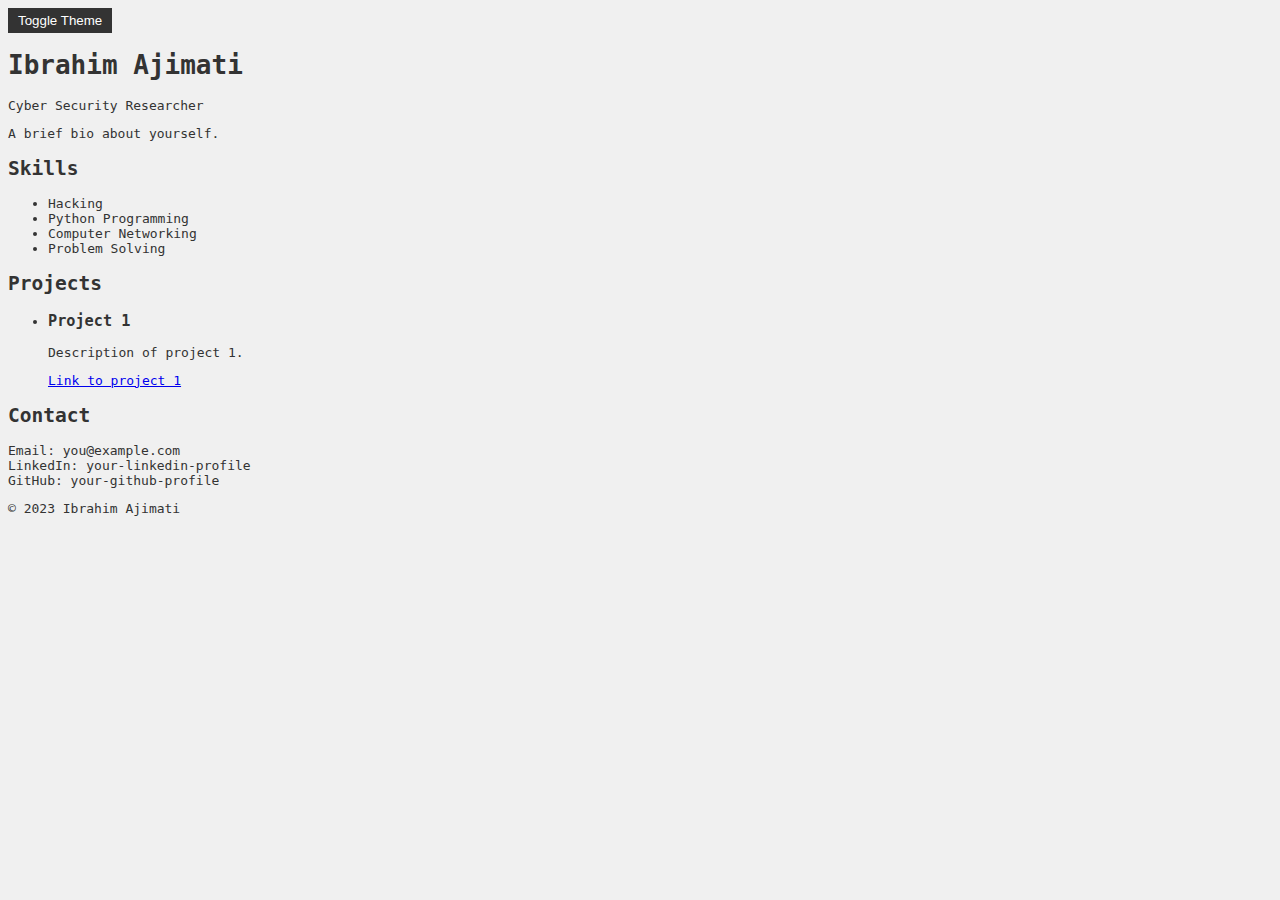
==== index.html @ b50249ce "Update index.html" ====
<!DOCTYPE html>
<html lang="en">
<head>
    <meta charset="UTF-8">
    <meta name="viewport" content="width=device-width, initial-scale=1.0">
    <title>My Terminal-Style Portfolio</title>
    <style>
        body {
            font-family: monospace;
            background-color: #f0f0f0; /* Light mode background */
            color: #333; /* Light mode text color */
            transition: background-color 0.3s ease-in-out, color 0.3s ease-in-out;
        }

        .dark-mode {
            background-color: #222;
            color: #fff;
        }

        .button {
            background-color: #333;
            color: #fff;
            border: none;
            padding: 5px 10px;
            cursor: pointer;
        }

        .dark-mode .button {
            background-color: #fff;
            color: #333;
        }
    </style>
</head>
<body>
    <button class="button" onclick="toggleTheme()">Toggle Theme</button>

    <h1>Ibrahim Ajimati</h1>
    <p>Cyber Security Researcher</p>

    <p>A brief bio about yourself.</p>

    <h2>Skills</h2>
    <ul>
        <li>Hacking</li>
        <li>Python Programming</li>
        <li>Computer Networking</li>
        <li>Problem Solving</li>
    </ul>

    <h2>Projects</h2>
    <ul>
        <li>
            <h3>Project 1</h3>
            <p>Description of project 1.</p>
            <a href="project1-link">Link to project 1</a>
        </li>
    </ul>

    <h2>Contact</h2>
    <p>
        Email: you@example.com<br>
        LinkedIn: your-linkedin-profile<br>
        GitHub: your-github-profile
    </p>

    <footer>
        <p>&copy; 2023 Ibrahim Ajimati</p>
    </footer>

    <script>
        function toggleTheme() {
            let body = document.body;
            body.classList.toggle("dark-mode");
        }
    </script>
</body>
    </html>
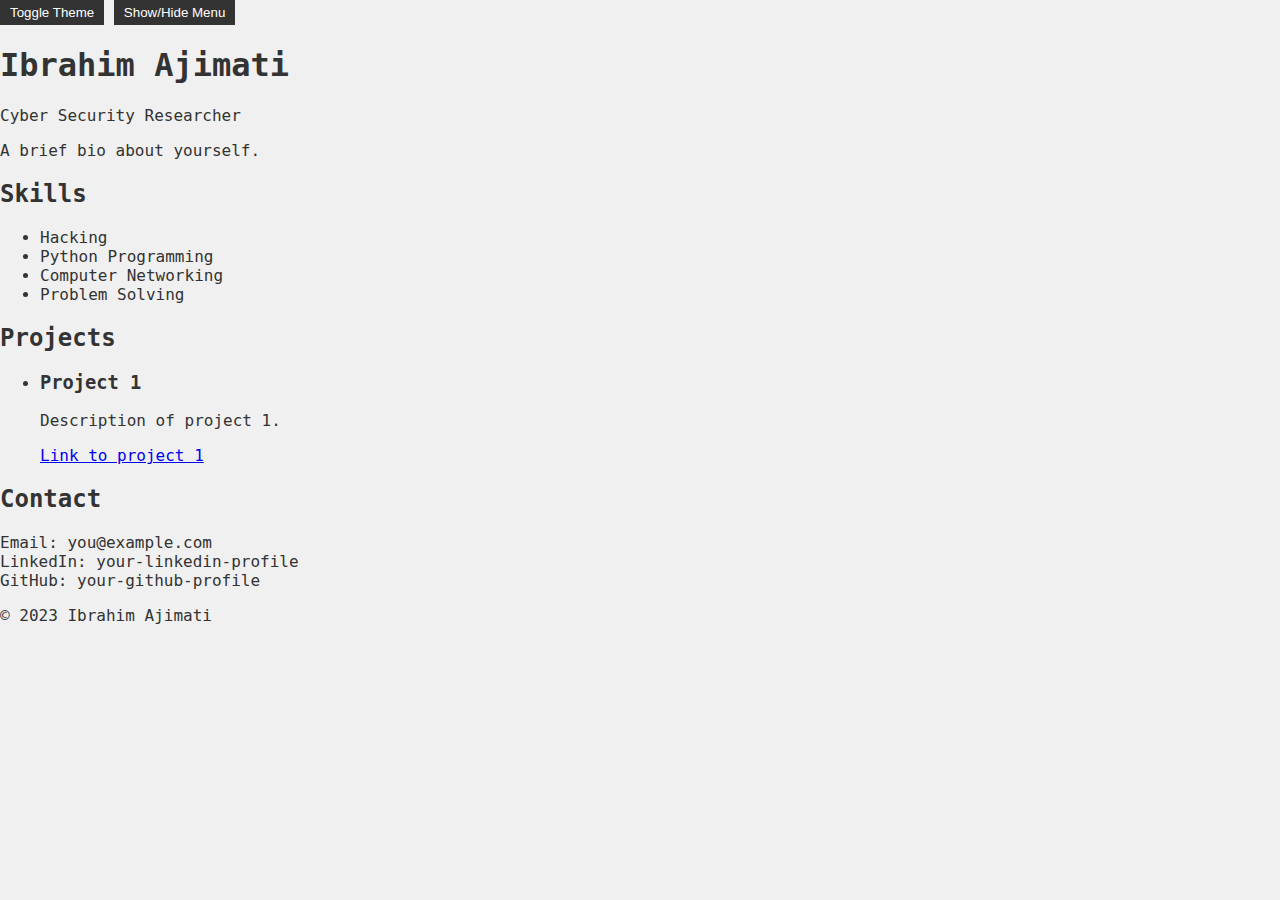
==== commit a937ffce: "Update" ====
--- a/index.html
+++ b/index.html
@@ -4,36 +4,20 @@
     <meta charset="UTF-8">
     <meta name="viewport" content="width=device-width, initial-scale=1.0">
     <title>My Terminal-Style Portfolio</title>
-    <style>
-        body {
-            font-family: monospace;
-            background-color: #f0f0f0; /* Light mode background */
-            color: #333; /* Light mode text color */
-            transition: background-color 0.3s ease-in-out, color 0.3s ease-in-out;
-        }
-
-        .dark-mode {
-            background-color: #222;
-            color: #fff;
-        }
-
-        .button {
-            background-color: #333;
-            color: #fff;
-            border: none;
-            padding: 5px 10px;
-            cursor: pointer;
-        }
-
-        .dark-mode .button {
-            background-color: #fff;
-            color: #333;
-        }
-    </style>
+    <link rel="stylesheet" href="style.css">
 </head>
 <body>
-    <button class="button" onclick="toggleTheme()">Toggle Theme</button>
-
+    
+    <nav id="myNavbar">
+        <button class="button" onclick="toggleTheme()">Toggle Theme</button>
+        <button class="button" onclick="toggleNavbar()">Show/Hide Menu</button>
+        <ul id="navbarList" style="display: none;">
+          <li><a href="#">Home</a></li>
+          <li><a href="#">About</a></li>
+          <li><a href="#">Contact</a></li>
+        </ul>
+      </nav>
+    
     <h1>Ibrahim Ajimati</h1>
     <p>Cyber Security Researcher</p>
 
@@ -67,11 +51,6 @@
         <p>&copy; 2023 Ibrahim Ajimati</p>
     </footer>
 
-    <script>
-        function toggleTheme() {
-            let body = document.body;
-            body.classList.toggle("dark-mode");
-        }
-    </script>
+    <script src="script.js"></script>
 </body>
     </html>
--- a/style.css
+++ b/style.css
@@ -0,0 +1,70 @@
+body {
+    font-family: monospace;
+    font-size: large;
+    background-color: #f0f0f0; /* Light mode background */
+    color: #333; /* Light mode text color */
+    margin: 0;
+    padding: 0;
+    transition: background-color 0.3s ease-in-out, color 0.3s ease-in-out;
+}
+
+.dark-mode {
+    background-color: #222;
+    color: #fff;
+}
+
+.button {
+    background-color: #333;
+    color: #fff;
+    border: none;
+    padding: 5px 10px;
+    cursor: pointer;
+}
+
+.dark-mode .button {
+    background-color: #fff;
+    color: #333;
+}
+
+#navbarList {
+    position: absolute;
+    background-color: #f9f9f9; /* Light mode list background */
+    border: 1px solid #ddd;
+    min-width: 160px;
+    box-shadow: 0px 8px 16px 0px rgba(0,0,0,0.2);
+    z-index: 1;
+    display: none;
+    transition: background-color 0.3s ease-in-out, color 0.3s ease-in-out;
+}
+
+.navbar-item {
+    background-color: #f2f2f2;
+    border: 1px solid #ddd;
+    border-bottom: none;
+    color: #333;
+    padding: 12px 16px;
+    text-align: left;
+    width: 100%;
+    text-decoration: none;
+    
+  }
+
+  
+.navbar-item:hover {
+    background-color: #f1f1f1; /* Light mode hover color */
+}
+
+.dark-mode .navbar-item {
+    color: #fff; /* Dark mode text color */
+}
+
+.dark-mode #navbarList {
+    background-color: #222; /* Dark mode list background */
+}
+
+.dark-mode .navbar-item:hover {
+    background-color: #333; /* Dark mode hover color */
+}
+
+
+
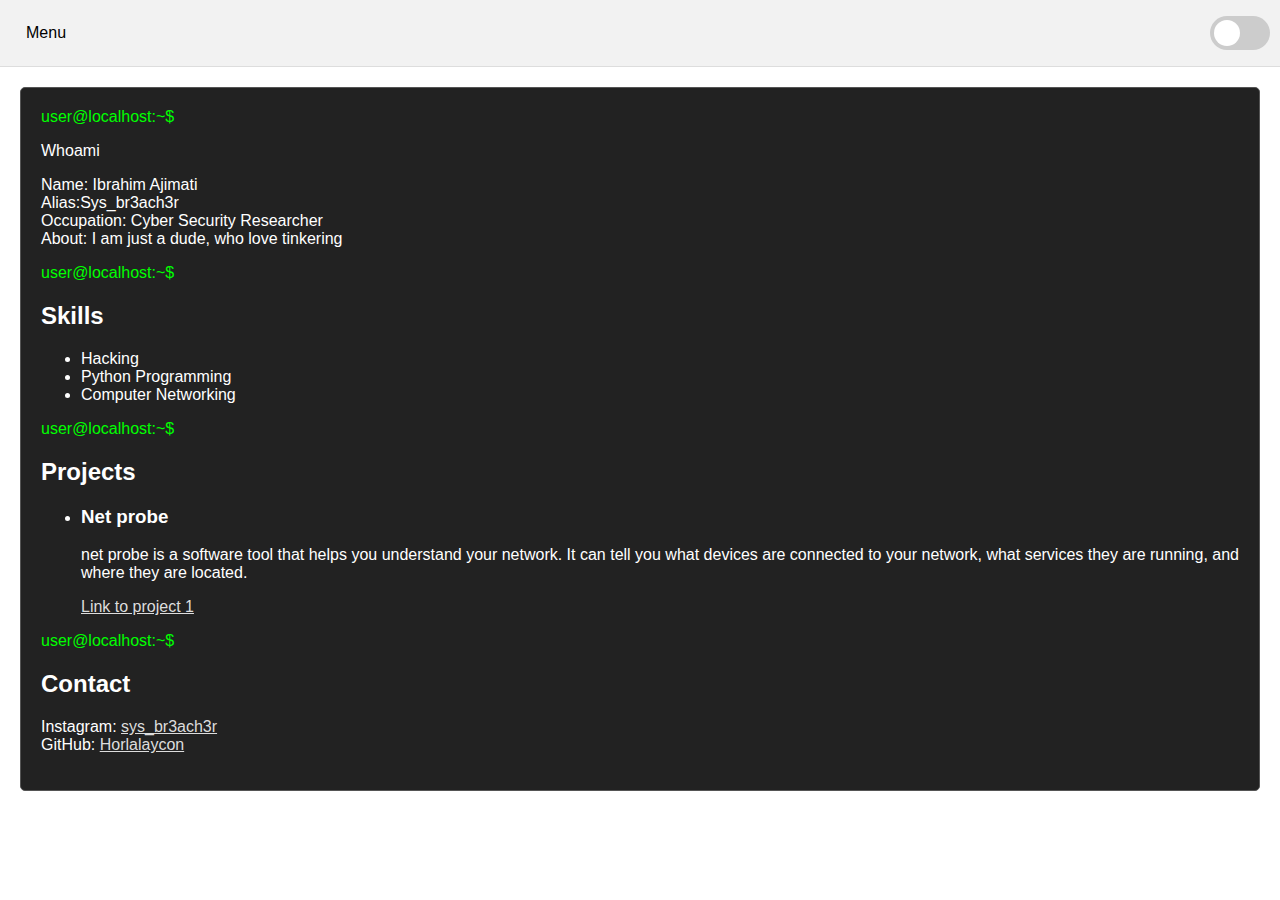
==== commit 89efff84: "Major Update" ====
--- a/index.html
+++ b/index.html
@@ -1,56 +1,78 @@
 <!DOCTYPE html>
-<html lang="en">
+<html>
 <head>
-    <meta charset="UTF-8">
-    <meta name="viewport" content="width=device-width, initial-scale=1.0">
-    <title>My Terminal-Style Portfolio</title>
+    <title>My Portfolio</title>
     <link rel="stylesheet" href="style.css">
 </head>
 <body>
-    
-    <nav id="myNavbar">
-        <button class="button" onclick="toggleTheme()">Toggle Theme</button>
-        <button class="button" onclick="toggleNavbar()">Show/Hide Menu</button>
-        <ul id="navbarList" style="display: none;">
-          <li><a href="#">Home</a></li>
-          <li><a href="#">About</a></li>
-          <li><a href="#">Contact</a></li>
+    <div class="menu-bar">
+        <button id="menuButton">Menu</button>
+        <div class="toggle-container">
+            <label class="switch">
+                <input type="checkbox" id="darkModeToggle">
+                <span class="slider round"></span>
+            </label>
+        </div>
+    </div>
+
+    <div id="menuDropdown" style="display: none;">
+        <ul>
+            <li><a href="#">Home</a></li>
+            <li><a href="#">Resume</a></li>
+            <li><a href="#">Projects</a></li>
         </ul>
-      </nav>
-    
-    <h1>Ibrahim Ajimati</h1>
-    <p>Cyber Security Researcher</p>
+    </div>
 
-    <p>A brief bio about yourself.</p>
+    <div class="content">
+        <div class="terminal">
+            
+            <div class="prompt">user@localhost:~$ </div>
+            <div class="output">
+                <p>Whoami</p>
+                <p>Name: Ibrahim Ajimati<br>Alias:Sys_br3ach3r<br>Occupation: Cyber Security Researcher<br>About: I am just a dude, who love tinkering</p>
+            </div>
+            
+            <div class="prompt">user@localhost:~$ </div>
+            <div class="output">
+                <h2>Skills</h2>
+                    <ul>
+                        <li>Hacking</li>
+                        <li>Python Programming</li>
+                        <li>Computer Networking</li>
+                    </ul>
+            </div>
 
-    <h2>Skills</h2>
-    <ul>
-        <li>Hacking</li>
-        <li>Python Programming</li>
-        <li>Computer Networking</li>
-        <li>Problem Solving</li>
-    </ul>
+            <div class="prompt">user@localhost:~$ </div>
+            <div class="output">
+                <h2>Projects</h2>
+                <ul>
+                    <li>
+                        <h3>Net probe</h3>
+                        <p>net probe is a software tool that helps you understand your network. It can tell you what devices are connected to your network, what services they are running, and where they are located.
+                        </p>
+                        <a href="project1-link" class="follow-link">Link to project 1</a>
+                    </li>
+                </ul>
+            </div>
 
-    <h2>Projects</h2>
-    <ul>
-        <li>
-            <h3>Project 1</h3>
-            <p>Description of project 1.</p>
-            <a href="project1-link">Link to project 1</a>
-        </li>
-    </ul>
+            <div class="prompt">user@localhost:~$ </div>
+            <div class="output">                
+                <h2>Contact</h2>
+                    <p>
+                        Instagram: <a href="https://www.instagram.com/sys_br3ach3r/" class="follow-link">sys_br3ach3r</a><br>
+                        GitHub: <a href="https://github.com/Horlalaycon" class="follow-link">Horlalaycon</a>
+                         
+                         
+                    </p>
+            </div>
 
-    <h2>Contact</h2>
-    <p>
-        Email: you@example.com<br>
-        LinkedIn: your-linkedin-profile<br>
-        GitHub: your-github-profile
-    </p>
 
-    <footer>
-        <p>&copy; 2023 Ibrahim Ajimati</p>
-    </footer>
+
+
+
+        </div>
+    </div>
 
     <script src="script.js"></script>
 </body>
-    </html>
+</html>--- a/style.css
+++ b/style.css
@@ -1,70 +1,196 @@
 body {
-    font-family: monospace;
-    font-size: large;
-    background-color: #f0f0f0; /* Light mode background */
-    color: #333; /* Light mode text color */
+    font-family: Arial, sans-serif;
     margin: 0;
     padding: 0;
-    transition: background-color 0.3s ease-in-out, color 0.3s ease-in-out;
+    background-color: #fff; /* Default background color */
+    color: #000; /* Default text color */
 }
 
-.dark-mode {
-    background-color: #222;
+.menu-bar {
+    background-color: #f2f2f2;
+    padding: 10px;
+    border-bottom: 1px solid #ddd;
+    display: flex;
+    justify-content: space-between;
+    align-items: center;
+}
+
+#menuButton {
+    background-color: #f2f2f2;
+    border: none;
+    color: black;
+    padding: 14px 16px;
+    text-align: center;
+    text-decoration: none;
+    display: inline-block;
+    font-size: 16px;
+    cursor: pointer;
+}
+
+nav ul {
+    list-style-type: none;
+    margin: 0;
+    padding: 0;
+    overflow: hidden;
+    display: flex;
+}
+
+nav li {
+    float: left;
+}
+
+nav li a {
+    display: block;
+    color: black;
+    text-align: center;
+    padding: 14px 16px;
+    text-decoration: none;
+}
+
+nav li a:hover {
+    background-color: #ddd;
+}
+
+#menuDropdown {
+    display: none;
+    position: absolute;
+    background-color: #f9f9f9;
+    min-width: 160px;
+    box-shadow: 0px 8px 16px 0px rgba(0,0,0,0.2);
+    z-index: 1;
+}
+
+#menuDropdown ul {
+    list-style-type: none;
+    margin: 0;
+    padding: 0;
+}
+
+#menuDropdown li {
+    padding: 12px 16px;
+    text-decoration: none;
+    display: block;
+    text-align: left;
+}
+
+#menuDropdown li a {
+    text-decoration: none;
+    color: black;
+    display: block;
+    padding: 12px 16px;
+}
+
+#menuDropdown li a:hover {
+    background-color: #f1f1f1;
+}
+
+.content {
+    padding: 20px;
+}
+
+.terminal {
+    background-color: #222; /* Default terminal background color */
+    color: #fff; /* Default terminal text color */
+    padding: 20px;
+    border: 1px solid #555;
+    border-radius: 5px;
+}
+
+.prompt {
+    color: #00ff00; /* Green color for prompt */
+}
+
+.output {
+    margin-top: 10px;
+}
+
+.switch {
+    position: relative;
+    display: inline-block;
+    width: 60px;
+    height: 34px;
+}
+
+.switch input {
+    opacity: 0;
+    width: 0;
+    height: 0;
+}
+
+.slider {
+    position: absolute;
+    top: 0;
+    left: 0;
+    right: 0;
+    bottom: 0;
+    background-color: #ccc;
+    border-radius: 34px;
+}
+
+.slider:before {
+    position: absolute;
+    content: "";
+    height: 26px;
+    width: 26px;
+    left: 4px;
+    bottom: 4px;
+    background-color: white;
+    border-radius: 50%;
+    transition: 0.4s;
+}
+
+input:checked + .slider {
+    background-color: #2196F3;
+}
+
+input:focus + .slider {
+    box-shadow: 0 0 1px #2196F3;
+}
+
+input:checked + .slider:before {
+    transform: translateX(26px);
+}
+
+/* Dark mode styles */
+body.dark-mode {
+    background-color: #222; /* Dark background for dark mode */
+    color: #fff; /* Light text for dark mode */
+}
+
+.menu-bar.dark-mode {
+    background-color: #333;
+}
+
+#menuButton.dark-mode {
+    background-color: #333;
     color: #fff;
 }
 
-.button {
-    background-color: #333;
-    color: #fff;
-    border: none;
-    padding: 5px 10px;
-    cursor: pointer;
+#menuButton.dark-mode:hover {
+    background-color: #444;
 }
 
-.dark-mode .button {
-    background-color: #fff;
-    color: #333;
+#menuDropdown.dark-mode {
+    background-color: #333;
 }
 
-#navbarList {
-    position: absolute;
-    background-color: #f9f9f9; /* Light mode list background */
-    border: 1px solid #ddd;
-    min-width: 160px;
-    box-shadow: 0px 8px 16px 0px rgba(0,0,0,0.2);
-    z-index: 1;
-    display: none;
-    transition: background-color 0.3s ease-in-out, color 0.3s ease-in-out;
+#menuDropdown.dark-mode li a {
+    color: #fff;
 }
 
-.navbar-item {
-    background-color: #f2f2f2;
-    border: 1px solid #ddd;
-    border-bottom: none;
-    color: #333;
-    padding: 12px 16px;
-    text-align: left;
-    width: 100%;
-    text-decoration: none;
-    
-  }
-
-  
-.navbar-item:hover {
-    background-color: #f1f1f1; /* Light mode hover color */
+#menuDropdown.dark-mode li a:hover {
+    background-color: #444;
 }
 
-.dark-mode .navbar-item {
-    color: #fff; /* Dark mode text color */
+.terminal.dark-mode {
+    background-color: #333; /* Darker terminal background for dark mode */
+    color: #fff; /* Light terminal text for dark mode */
 }
 
-.dark-mode #navbarList {
-    background-color: #222; /* Dark mode list background */
+.toggle-container {
+    margin-left: 20px; /* Add a gap between the button and the toggle */
 }
 
-.dark-mode .navbar-item:hover {
-    background-color: #333; /* Dark mode hover color */
-}
-
-
-
+.follow-link{
+    color: #ddd;
+}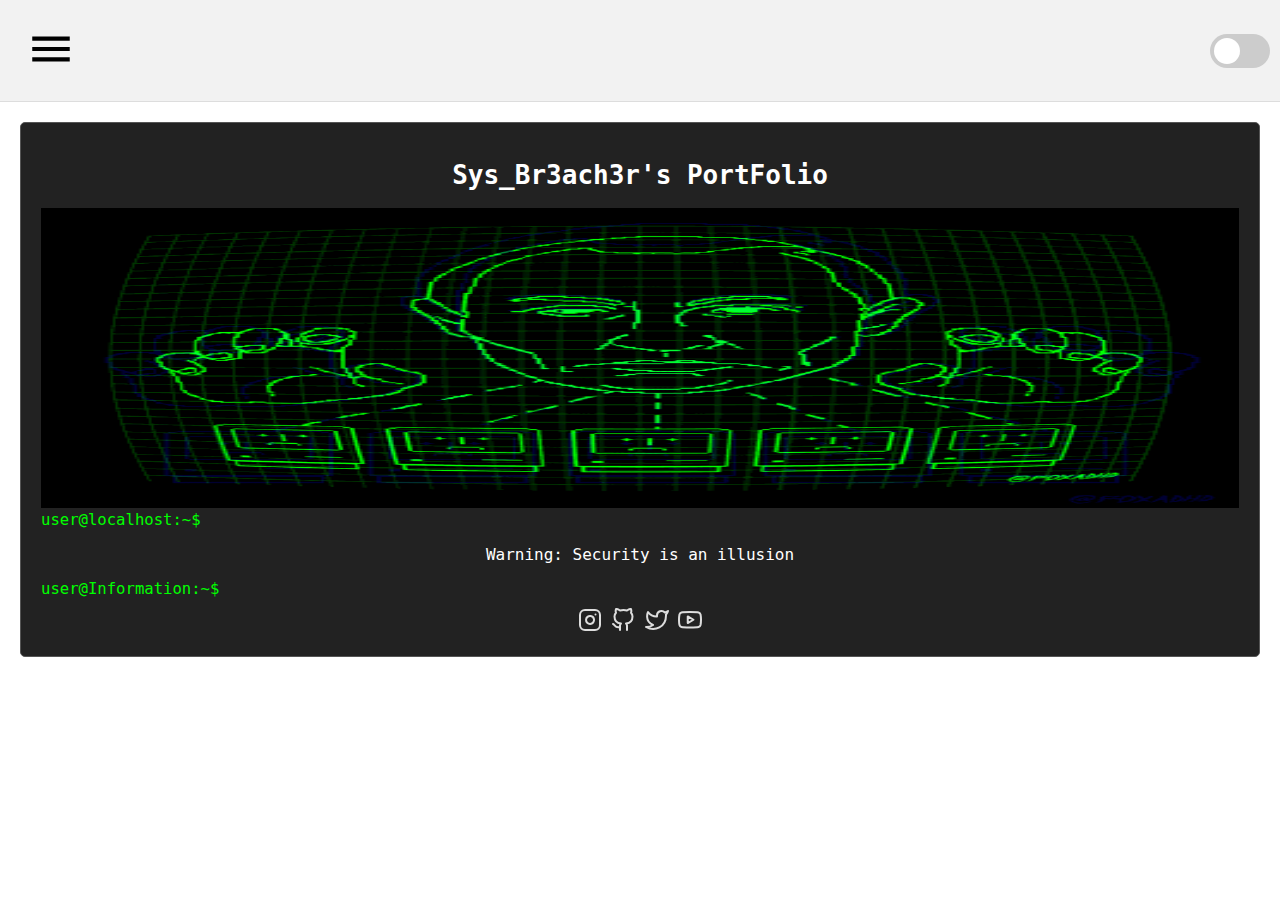
==== commit 9c763485: "Major Update, add about page" ====
--- a/index.html
+++ b/index.html
@@ -1,12 +1,13 @@
 <!DOCTYPE html>
 <html>
 <head>
-    <title>My Portfolio</title>
+    <title>Sys_Br3ach3r</title>
     <link rel="stylesheet" href="style.css">
 </head>
 <body>
+ 
     <div class="menu-bar">
-        <button id="menuButton">Menu</button>
+        <button id="menuButton"><svg xmlns="http://www.w3.org/2000/svg" viewBox="0 0 24 24"><path d="M0 0h24v24H0z" fill="none"/><path d="M3 18h18v-2H3v2zm0-5h18v-2H3v2zm0-7v2h18V6H3z"/></svg></button>
         <div class="toggle-container">
             <label class="switch">
                 <input type="checkbox" id="darkModeToggle">
@@ -18,61 +19,45 @@
     <div id="menuDropdown" style="display: none;">
         <ul>
             <li><a href="#">Home</a></li>
-            <li><a href="#">Resume</a></li>
-            <li><a href="#">Projects</a></li>
+            <li><a href="about.html">About</a></li>
+            <li><a href="roadmap.html">Roadmap</a></li>
+            <li><a href="projects.html">Projects</a></li>
         </ul>
     </div>
 
     <div class="content">
         <div class="terminal">
-            
-            <div class="prompt">user@localhost:~$ </div>
-            <div class="output">
-                <p>Whoami</p>
-                <p>Name: Ibrahim Ajimati<br>Alias:Sys_br3ach3r<br>Occupation: Cyber Security Researcher<br>About: I am just a dude, who love tinkering</p>
-            </div>
-            
-            <div class="prompt">user@localhost:~$ </div>
-            <div class="output">
-                <h2>Skills</h2>
-                    <ul>
-                        <li>Hacking</li>
-                        <li>Python Programming</li>
-                        <li>Computer Networking</li>
-                    </ul>
-            </div>
+            <center><h1>Sys_Br3ach3r's PortFolio</h1>
+                <img src="images/7FFr.gif" alt="" class="terminal-image">
+            </center>
+           
 
             <div class="prompt">user@localhost:~$ </div>
             <div class="output">
-                <h2>Projects</h2>
-                <ul>
-                    <li>
-                        <h3>Net probe</h3>
-                        <p>net probe is a software tool that helps you understand your network. It can tell you what devices are connected to your network, what services they are running, and where they are located.
-                        </p>
-                        <a href="project1-link" class="follow-link">Link to project 1</a>
-                    </li>
-                </ul>
+                <center>
+                    <p>Warning: Security is an illusion</p>
+                </center>
             </div>
+                        
+            <footer>
+            <div class="prompt">user@Information:~$ </div>
+            <div class="output">
+                <center>
+                    <a href="https://www.instagram.com/sys_br3ach3r/" class="follow-link" title="Instagram"><svg xmlns="http://www.w3.org/2000/svg" width="24" height="24" viewBox="0 0 24 24" fill="none" stroke="currentcolor" stroke-width="2" stroke-linecap="round" stroke-linejoin="round"><rect x="2" y="2" width="20" height="20" rx="5" ry="5"/><path d="M16 11.37A4 4 0 1112.63 8 4 4 0 0116 11.37z"/><line x1="17.5" y1="6.5" x2="17.5" y2="6.5"/></svg></a>
 
-            <div class="prompt">user@localhost:~$ </div>
-            <div class="output">                
-                <h2>Contact</h2>
-                    <p>
-                        Instagram: <a href="https://www.instagram.com/sys_br3ach3r/" class="follow-link">sys_br3ach3r</a><br>
-                        GitHub: <a href="https://github.com/Horlalaycon" class="follow-link">Horlalaycon</a>
-                         
-                         
-                    </p>
+                    <a href="https://github.com/Horlalaycon" class="follow-link" title="Github"><svg xmlns="http://www.w3.org/2000/svg" width="24" height="24" viewBox="0 0 24 24" fill="none" stroke="currentcolor" stroke-width="2" stroke-linecap="round" stroke-linejoin="round"><path d="M9 19c-5 1.5-5-2.5-7-3m14 6v-3.87a3.37 3.37.0 00-.94-2.61c3.14-.35 6.44-1.54 6.44-7A5.44 5.44.0 0020 4.77 5.07 5.07.0 0019.91 1S18.73.65 16 2.48a13.38 13.38.0 00-7 0C6.27.65 5.09 1 5.09 1A5.07 5.07.0 005 4.77a5.44 5.44.0 00-1.5 3.78c0 5.42 3.3 6.61 6.44 7A3.37 3.37.0 009 18.13V22"/></svg></a>
+
+                    <a href="https://x.com/f3ar_unkn0wn" class="follow-link" title="Twitter"><svg xmlns="http://www.w3.org/2000/svg" width="24" height="24" viewBox="0 0 24 24" fill="none" stroke="currentcolor" stroke-width="2" stroke-linecap="round" stroke-linejoin="round"><path d="M23 3a10.9 10.9.0 01-3.14 1.53 4.48 4.48.0 00-7.86 3v1A10.66 10.66.0 013 4s-4 9 5 13a11.64 11.64.0 01-7 2c9 5 20 0 20-11.5a4.5 4.5.0 00-.08-.83A7.72 7.72.0 0023 3z"/></svg></a>
+
+                    <a href="https://www.youtube.com/@sys_br3ach3r" class="follow-link" title="Youtube"><svg xmlns="http://www.w3.org/2000/svg" width="24" height="24" viewBox="0 0 24 24" fill="none" stroke="currentcolor" stroke-width="2" stroke-linecap="round" stroke-linejoin="round"><path d="M22.54 6.42a2.78 2.78.0 00-1.94-2C18.88 4 12 4 12 4s-6.88.0-8.6.46a2.78 2.78.0 00-1.94 2A29 29 0 001 11.75a29 29 0 00.46 5.33A2.78 2.78.0 003.4 19c1.72.46 8.6.46 8.6.46s6.88.0 8.6-.46a2.78 2.78.0 001.94-2 29 29 0 00.46-5.25 29 29 0 00-.46-5.33z"/><polygon points="9.75 15.02 15.5 11.75 9.75 8.48 9.75 15.02"/></svg></a>
+
+                </center> 
             </div>
+            </div>
+        </footer>
 
-
-
-
-
-        </div>
     </div>
-
+    
     <script src="script.js"></script>
 </body>
 </html>--- a/style.css
+++ b/style.css
@@ -1,5 +1,5 @@
 body {
-    font-family: Arial, sans-serif;
+    font-family: monospace;
     margin: 0;
     padding: 0;
     background-color: #fff; /* Default background color */
@@ -23,9 +23,14 @@
     text-align: center;
     text-decoration: none;
     display: inline-block;
-    font-size: 16px;
     cursor: pointer;
 }
+
+#menuButton svg {
+    width: 50px; /* Adjust size as needed */
+    height: 50px;
+    fill: currentColor; /* Inherit color from parent */
+    }
 
 nav ul {
     list-style-type: none;
@@ -58,6 +63,7 @@
     min-width: 160px;
     box-shadow: 0px 8px 16px 0px rgba(0,0,0,0.2);
     z-index: 1;
+    font-size: xx-large;
 }
 
 #menuDropdown ul {
@@ -98,10 +104,12 @@
 
 .prompt {
     color: #00ff00; /* Green color for prompt */
+    font-size: larger;
 }
 
 .output {
     margin-top: 10px;
+    font-size: large;
 }
 
 .switch {
@@ -193,4 +201,10 @@
 
 .follow-link{
     color: #ddd;
-}+}
+.terminal-image {
+    width: 100%; /* Ensure the image width fits the container */
+    max-height: 300px; /* Limit the height to 350px */
+    object-fit: fill; /* Crop the image to fill the container */
+  }
+
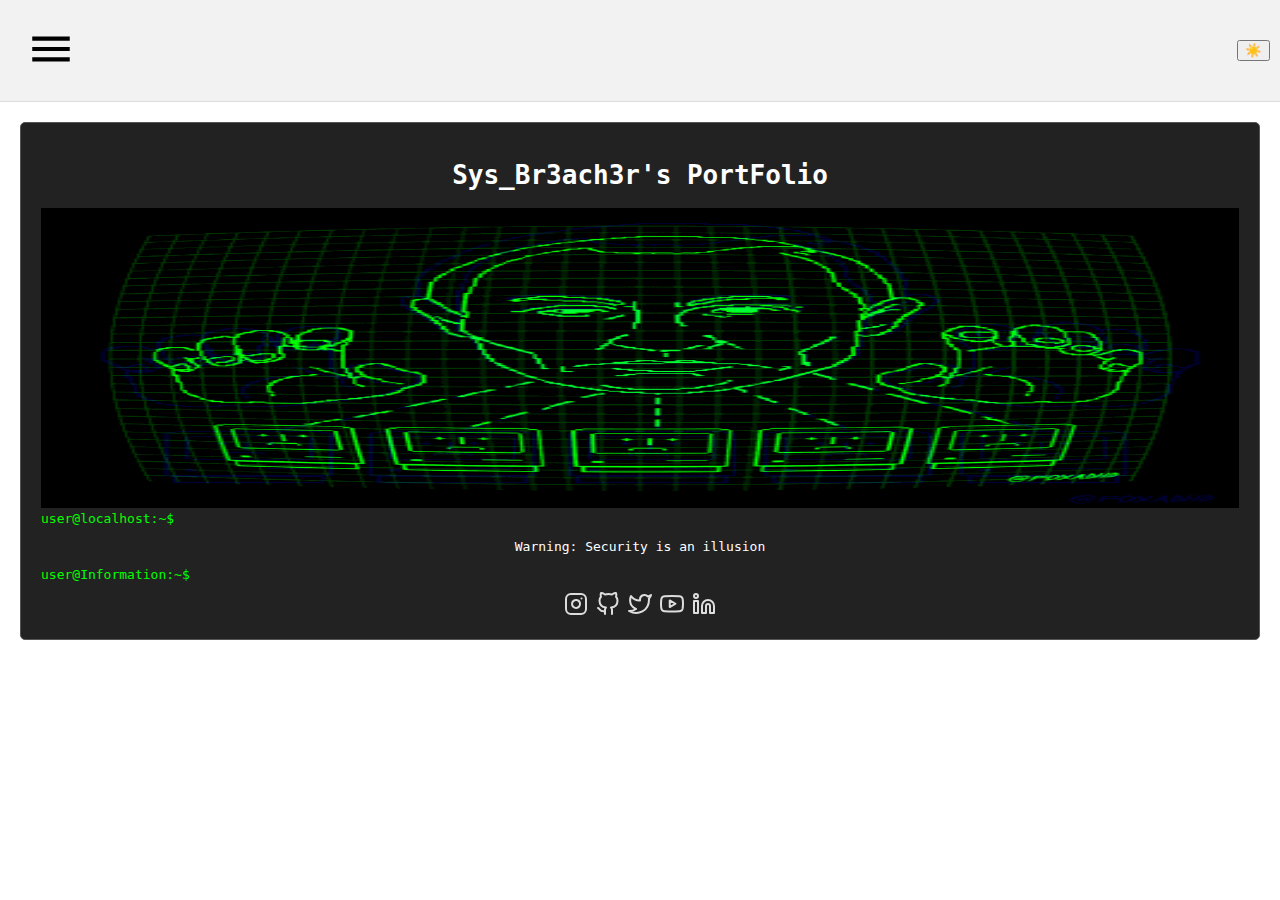
==== commit 2ebd80ab: "Major update" ====
--- a/index.html
+++ b/index.html
@@ -8,11 +8,9 @@
  
     <div class="menu-bar">
         <button id="menuButton"><svg xmlns="http://www.w3.org/2000/svg" viewBox="0 0 24 24"><path d="M0 0h24v24H0z" fill="none"/><path d="M3 18h18v-2H3v2zm0-5h18v-2H3v2zm0-7v2h18V6H3z"/></svg></button>
-        <div class="toggle-container">
-            <label class="switch">
-                <input type="checkbox" id="darkModeToggle">
-                <span class="slider round"></span>
-            </label>
+
+        <div class="theme-button-container">
+            <button id="themeButton">☀️</button>
         </div>
     </div>
 
@@ -51,6 +49,7 @@
 
                     <a href="https://www.youtube.com/@sys_br3ach3r" class="follow-link" title="Youtube"><svg xmlns="http://www.w3.org/2000/svg" width="24" height="24" viewBox="0 0 24 24" fill="none" stroke="currentcolor" stroke-width="2" stroke-linecap="round" stroke-linejoin="round"><path d="M22.54 6.42a2.78 2.78.0 00-1.94-2C18.88 4 12 4 12 4s-6.88.0-8.6.46a2.78 2.78.0 00-1.94 2A29 29 0 001 11.75a29 29 0 00.46 5.33A2.78 2.78.0 003.4 19c1.72.46 8.6.46 8.6.46s6.88.0 8.6-.46a2.78 2.78.0 001.94-2 29 29 0 00.46-5.25 29 29 0 00-.46-5.33z"/><polygon points="9.75 15.02 15.5 11.75 9.75 8.48 9.75 15.02"/></svg></a>
 
+                    <a href="https://www.linkedin.com/in/ibrahim-ajimati-8394b9349" class="follow-link" title="Linkedin"><svg xmlns="http://www.w3.org/2000/svg" width="24" height="24" viewBox="0 0 24 24" fill="none" stroke="currentcolor" stroke-width="2" stroke-linecap="round" stroke-linejoin="round"><path d="M16 8a6 6 0 016 6v7h-4v-7a2 2 0 00-2-2 2 2 0 00-2 2v7h-4v-7a6 6 0 016-6z"/><rect x="2" y="9" width="4" height="12"/><circle cx="4" cy="4" r="2"/></svg></a>
                 </center> 
             </div>
             </div>
@@ -59,5 +58,17 @@
     </div>
     
     <script src="script.js"></script>
+    <script>
+        // Check if the user has already chosen a mode
+        const mode = localStorage.getItem('mode');
+      
+        // If the user has chosen a mode, set it
+        if (mode) {
+          document.body.classList.add(mode);
+          document.querySelector('.menu-bar').classList.add(mode);
+          menuDropdown.classList.add(mode);
+          document.querySelector('.terminal').classList.add(mode);
+        }
+      </script>
 </body>
 </html>--- a/style.css
+++ b/style.css
@@ -104,12 +104,10 @@
 
 .prompt {
     color: #00ff00; /* Green color for prompt */
-    font-size: larger;
 }
 
 .output {
     margin-top: 10px;
-    font-size: large;
 }
 
 .switch {
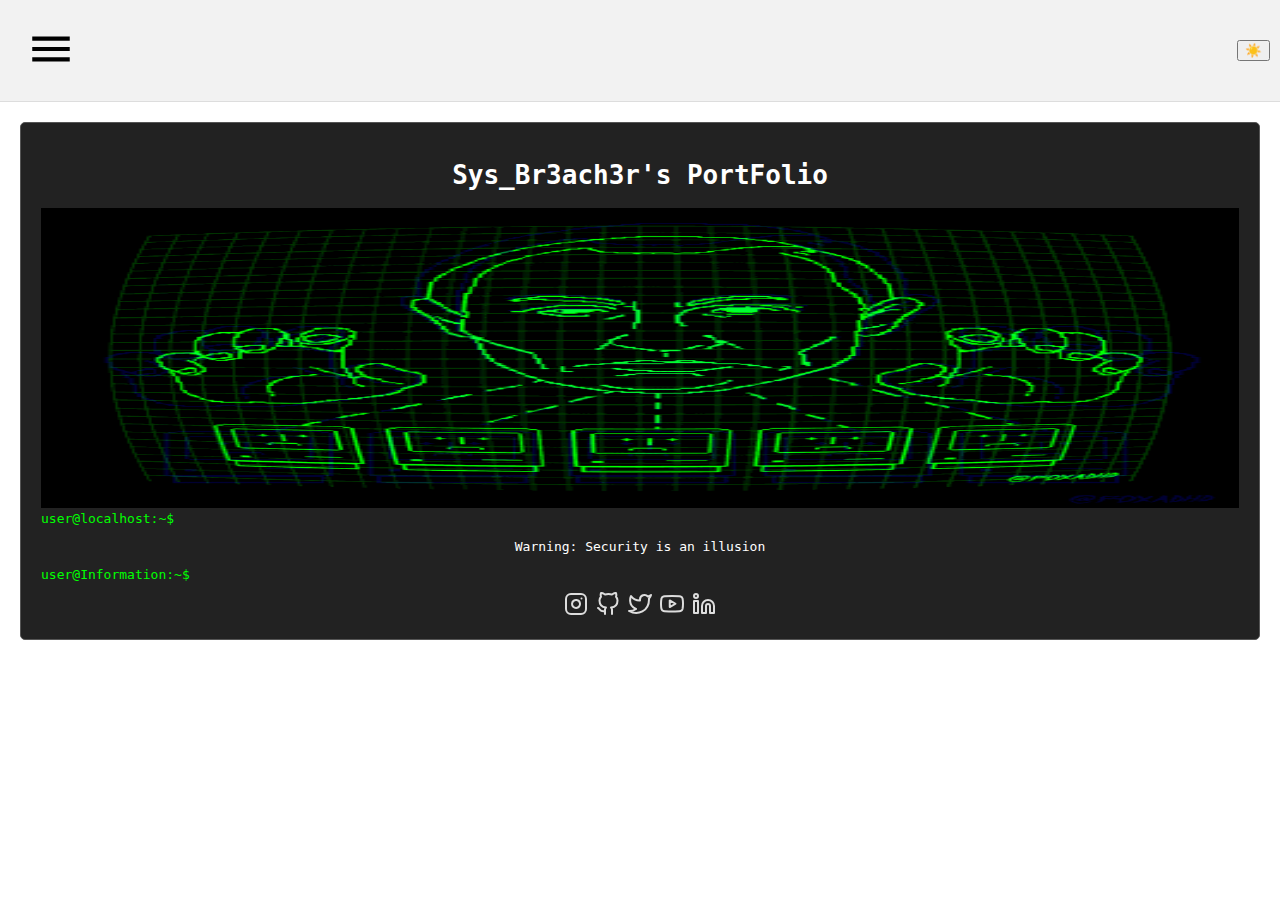
==== commit a36872bb: "add blogs & write-ups" ====
--- a/index.html
+++ b/index.html
@@ -20,6 +20,7 @@
             <li><a href="about.html">About</a></li>
             <li><a href="roadmap.html">Roadmap</a></li>
             <li><a href="projects.html">Projects</a></li>
+            <li><a href="blogs.html">Blogs & Write-ups</a></li>
         </ul>
     </div>
 
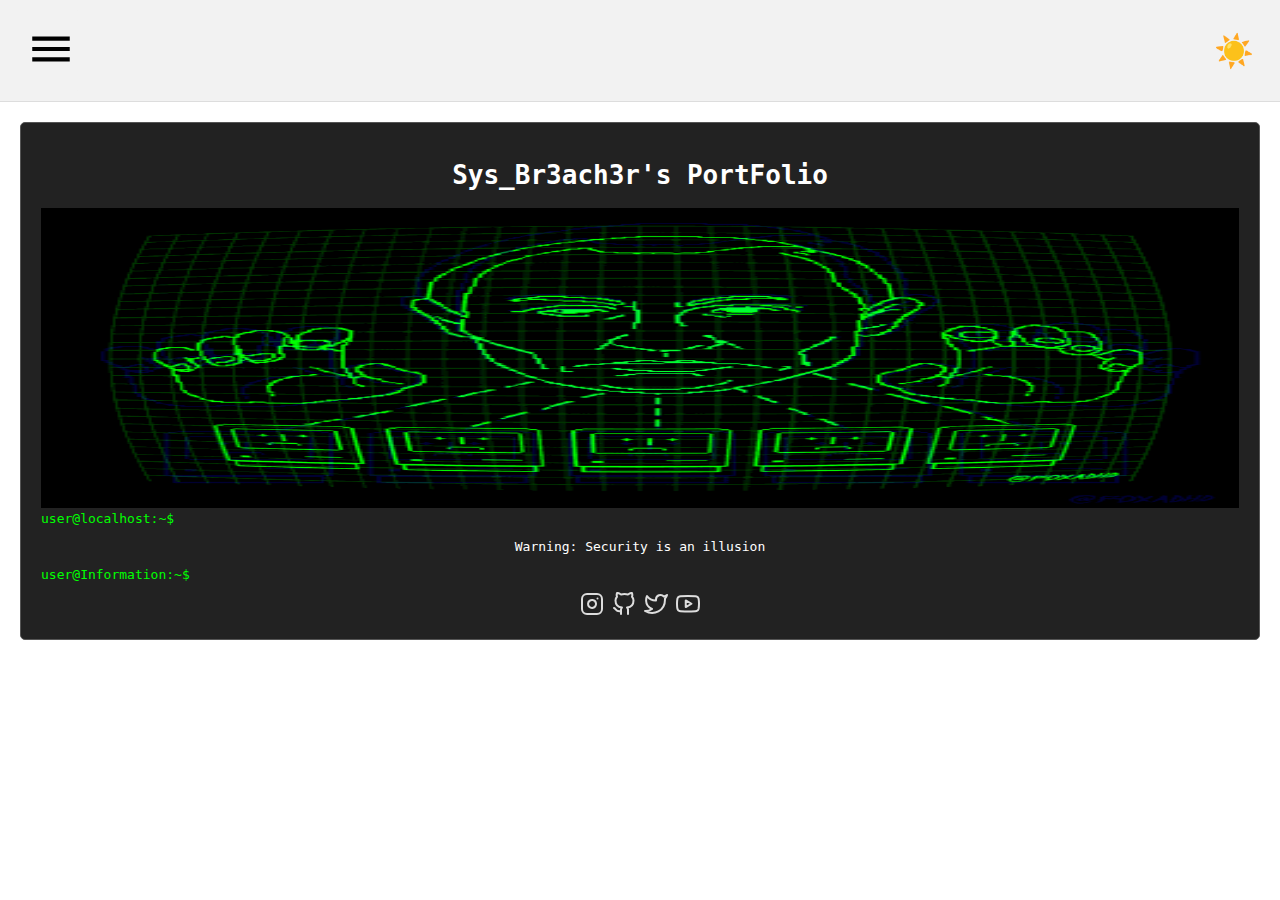
==== commit 9110ccbc: "Major update" ====
--- a/index.html
+++ b/index.html
@@ -20,7 +20,6 @@
             <li><a href="about.html">About</a></li>
             <li><a href="roadmap.html">Roadmap</a></li>
             <li><a href="projects.html">Projects</a></li>
-            <li><a href="blogs.html">Blogs & Write-ups</a></li>
         </ul>
     </div>
 
@@ -50,7 +49,6 @@
 
                     <a href="https://www.youtube.com/@sys_br3ach3r" class="follow-link" title="Youtube"><svg xmlns="http://www.w3.org/2000/svg" width="24" height="24" viewBox="0 0 24 24" fill="none" stroke="currentcolor" stroke-width="2" stroke-linecap="round" stroke-linejoin="round"><path d="M22.54 6.42a2.78 2.78.0 00-1.94-2C18.88 4 12 4 12 4s-6.88.0-8.6.46a2.78 2.78.0 00-1.94 2A29 29 0 001 11.75a29 29 0 00.46 5.33A2.78 2.78.0 003.4 19c1.72.46 8.6.46 8.6.46s6.88.0 8.6-.46a2.78 2.78.0 001.94-2 29 29 0 00.46-5.25 29 29 0 00-.46-5.33z"/><polygon points="9.75 15.02 15.5 11.75 9.75 8.48 9.75 15.02"/></svg></a>
 
-                    <a href="https://www.linkedin.com/in/ibrahim-ajimati-8394b9349" class="follow-link" title="Linkedin"><svg xmlns="http://www.w3.org/2000/svg" width="24" height="24" viewBox="0 0 24 24" fill="none" stroke="currentcolor" stroke-width="2" stroke-linecap="round" stroke-linejoin="round"><path d="M16 8a6 6 0 016 6v7h-4v-7a2 2 0 00-2-2 2 2 0 00-2 2v7h-4v-7a6 6 0 016-6z"/><rect x="2" y="9" width="4" height="12"/><circle cx="4" cy="4" r="2"/></svg></a>
                 </center> 
             </div>
             </div>
--- a/style.css
+++ b/style.css
@@ -24,6 +24,7 @@
     text-decoration: none;
     display: inline-block;
     cursor: pointer;
+    border-radius: 20px;
 }
 
 #menuButton svg {
@@ -110,53 +111,6 @@
     margin-top: 10px;
 }
 
-.switch {
-    position: relative;
-    display: inline-block;
-    width: 60px;
-    height: 34px;
-}
-
-.switch input {
-    opacity: 0;
-    width: 0;
-    height: 0;
-}
-
-.slider {
-    position: absolute;
-    top: 0;
-    left: 0;
-    right: 0;
-    bottom: 0;
-    background-color: #ccc;
-    border-radius: 34px;
-}
-
-.slider:before {
-    position: absolute;
-    content: "";
-    height: 26px;
-    width: 26px;
-    left: 4px;
-    bottom: 4px;
-    background-color: white;
-    border-radius: 50%;
-    transition: 0.4s;
-}
-
-input:checked + .slider {
-    background-color: #2196F3;
-}
-
-input:focus + .slider {
-    box-shadow: 0 0 1px #2196F3;
-}
-
-input:checked + .slider:before {
-    transform: translateX(26px);
-}
-
 /* Dark mode styles */
 body.dark-mode {
     background-color: #222; /* Dark background for dark mode */
@@ -193,10 +147,6 @@
     color: #fff; /* Light terminal text for dark mode */
 }
 
-.toggle-container {
-    margin-left: 20px; /* Add a gap between the button and the toggle */
-}
-
 .follow-link{
     color: #ddd;
 }
@@ -206,3 +156,16 @@
     object-fit: fill; /* Crop the image to fill the container */
   }
 
+#themeButton{
+    font-size: 2em;
+    border: none;
+    background: none;
+    cursor: pointer;
+    margin-left: 100px;
+}
+
+.theme-button-container {
+    display: flex;
+    justify-content: flex-end; /* Align the button to the right */
+    padding-right: 10px; /* Add some padding to the right */
+  }
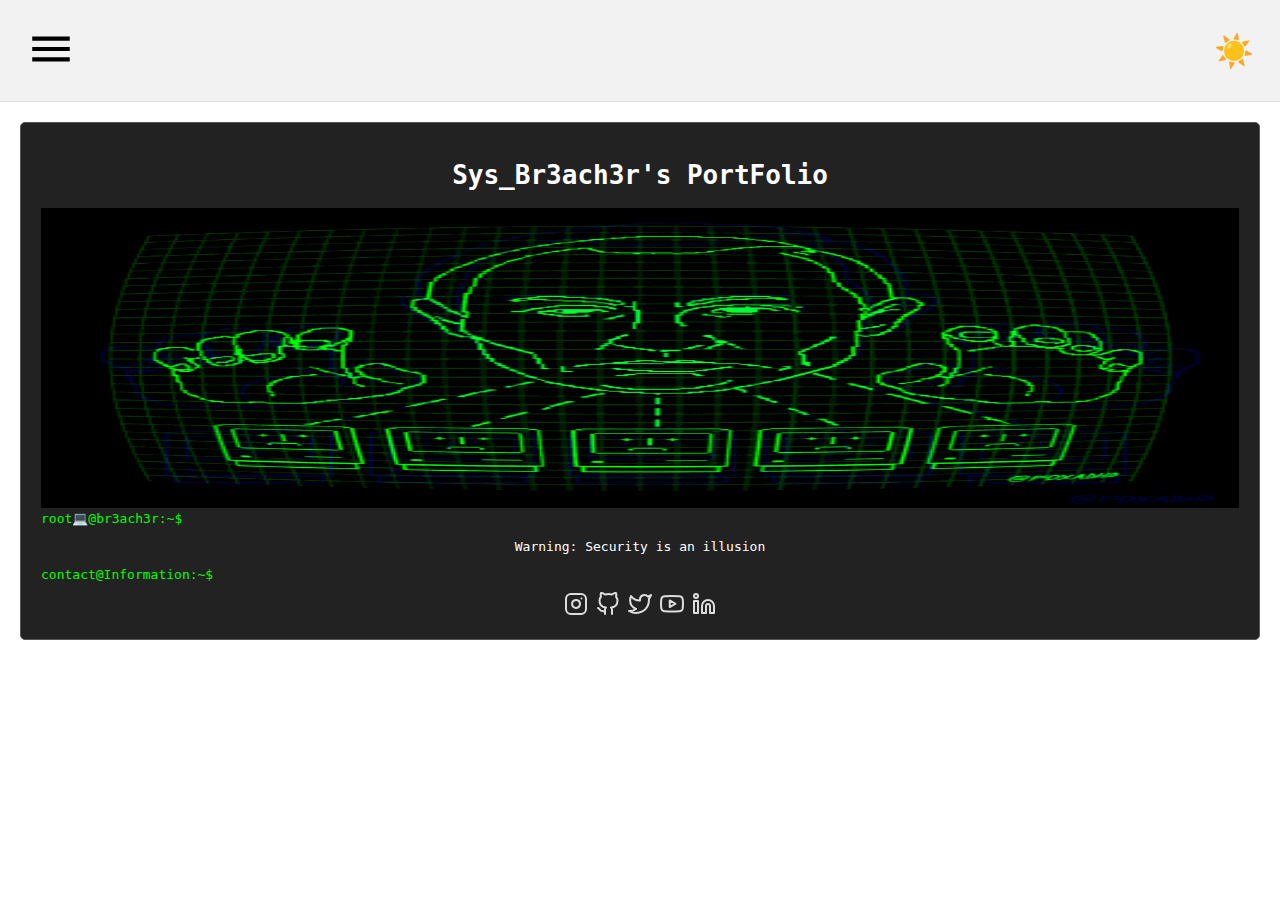
==== commit 1e8aea21: "Update README" ====
--- a/index.html
+++ b/index.html
@@ -1,7 +1,7 @@
 <!DOCTYPE html>
 <html>
 <head>
-    <title>Sys_Br3ach3r</title>
+    <title>~ Sys_Br3ach3r ~</title>
     <link rel="stylesheet" href="style.css">
 </head>
 <body>
@@ -20,6 +20,7 @@
             <li><a href="about.html">About</a></li>
             <li><a href="roadmap.html">Roadmap</a></li>
             <li><a href="projects.html">Projects</a></li>
+            <li><a href="blogs.html">Blogs & Write-ups</a></li>
         </ul>
     </div>
 
@@ -30,7 +31,7 @@
             </center>
            
 
-            <div class="prompt">user@localhost:~$ </div>
+            <div class="prompt">root💻@br3ach3r:~$ </div>
             <div class="output">
                 <center>
                     <p>Warning: Security is an illusion</p>
@@ -38,17 +39,18 @@
             </div>
                         
             <footer>
-            <div class="prompt">user@Information:~$ </div>
+            <div class="prompt">contact@Information:~$ </div>
             <div class="output">
                 <center>
-                    <a href="https://www.instagram.com/sys_br3ach3r/" class="follow-link" title="Instagram"><svg xmlns="http://www.w3.org/2000/svg" width="24" height="24" viewBox="0 0 24 24" fill="none" stroke="currentcolor" stroke-width="2" stroke-linecap="round" stroke-linejoin="round"><rect x="2" y="2" width="20" height="20" rx="5" ry="5"/><path d="M16 11.37A4 4 0 1112.63 8 4 4 0 0116 11.37z"/><line x1="17.5" y1="6.5" x2="17.5" y2="6.5"/></svg></a>
+                    <a href="https://www.instagram.com/sys_br3ach3r/" target="_blank" class="follow-link" title="Instagram"><svg xmlns="http://www.w3.org/2000/svg" width="24" height="24" viewBox="0 0 24 24" fill="none" stroke="currentcolor" stroke-width="2" stroke-linecap="round" stroke-linejoin="round"><rect x="2" y="2" width="20" height="20" rx="5" ry="5"/><path d="M16 11.37A4 4 0 1112.63 8 4 4 0 0116 11.37z"/><line x1="17.5" y1="6.5" x2="17.5" y2="6.5"/></svg></a>
 
-                    <a href="https://github.com/Horlalaycon" class="follow-link" title="Github"><svg xmlns="http://www.w3.org/2000/svg" width="24" height="24" viewBox="0 0 24 24" fill="none" stroke="currentcolor" stroke-width="2" stroke-linecap="round" stroke-linejoin="round"><path d="M9 19c-5 1.5-5-2.5-7-3m14 6v-3.87a3.37 3.37.0 00-.94-2.61c3.14-.35 6.44-1.54 6.44-7A5.44 5.44.0 0020 4.77 5.07 5.07.0 0019.91 1S18.73.65 16 2.48a13.38 13.38.0 00-7 0C6.27.65 5.09 1 5.09 1A5.07 5.07.0 005 4.77a5.44 5.44.0 00-1.5 3.78c0 5.42 3.3 6.61 6.44 7A3.37 3.37.0 009 18.13V22"/></svg></a>
+                    <a href="https://github.com/Horlalaycon" target="_blank" class="follow-link" title="Github"><svg xmlns="http://www.w3.org/2000/svg" width="24" height="24" viewBox="0 0 24 24" fill="none" stroke="currentcolor" stroke-width="2" stroke-linecap="round" stroke-linejoin="round"><path d="M9 19c-5 1.5-5-2.5-7-3m14 6v-3.87a3.37 3.37.0 00-.94-2.61c3.14-.35 6.44-1.54 6.44-7A5.44 5.44.0 0020 4.77 5.07 5.07.0 0019.91 1S18.73.65 16 2.48a13.38 13.38.0 00-7 0C6.27.65 5.09 1 5.09 1A5.07 5.07.0 005 4.77a5.44 5.44.0 00-1.5 3.78c0 5.42 3.3 6.61 6.44 7A3.37 3.37.0 009 18.13V22"/></svg></a>
 
-                    <a href="https://x.com/f3ar_unkn0wn" class="follow-link" title="Twitter"><svg xmlns="http://www.w3.org/2000/svg" width="24" height="24" viewBox="0 0 24 24" fill="none" stroke="currentcolor" stroke-width="2" stroke-linecap="round" stroke-linejoin="round"><path d="M23 3a10.9 10.9.0 01-3.14 1.53 4.48 4.48.0 00-7.86 3v1A10.66 10.66.0 013 4s-4 9 5 13a11.64 11.64.0 01-7 2c9 5 20 0 20-11.5a4.5 4.5.0 00-.08-.83A7.72 7.72.0 0023 3z"/></svg></a>
+                    <a href="https://x.com/f3ar_unkn0wn" target="_blank" class="follow-link" title="Twitter"><svg xmlns="http://www.w3.org/2000/svg" width="24" height="24" viewBox="0 0 24 24" fill="none" stroke="currentcolor" stroke-width="2" stroke-linecap="round" stroke-linejoin="round"><path d="M23 3a10.9 10.9.0 01-3.14 1.53 4.48 4.48.0 00-7.86 3v1A10.66 10.66.0 013 4s-4 9 5 13a11.64 11.64.0 01-7 2c9 5 20 0 20-11.5a4.5 4.5.0 00-.08-.83A7.72 7.72.0 0023 3z"/></svg></a>
 
-                    <a href="https://www.youtube.com/@sys_br3ach3r" class="follow-link" title="Youtube"><svg xmlns="http://www.w3.org/2000/svg" width="24" height="24" viewBox="0 0 24 24" fill="none" stroke="currentcolor" stroke-width="2" stroke-linecap="round" stroke-linejoin="round"><path d="M22.54 6.42a2.78 2.78.0 00-1.94-2C18.88 4 12 4 12 4s-6.88.0-8.6.46a2.78 2.78.0 00-1.94 2A29 29 0 001 11.75a29 29 0 00.46 5.33A2.78 2.78.0 003.4 19c1.72.46 8.6.46 8.6.46s6.88.0 8.6-.46a2.78 2.78.0 001.94-2 29 29 0 00.46-5.25 29 29 0 00-.46-5.33z"/><polygon points="9.75 15.02 15.5 11.75 9.75 8.48 9.75 15.02"/></svg></a>
+                    <a href="https://www.youtube.com/@sys_br3ach3r" target="_blank" class="follow-link" title="Youtube"><svg xmlns="http://www.w3.org/2000/svg" width="24" height="24" viewBox="0 0 24 24" fill="none" stroke="currentcolor" stroke-width="2" stroke-linecap="round" stroke-linejoin="round"><path d="M22.54 6.42a2.78 2.78.0 00-1.94-2C18.88 4 12 4 12 4s-6.88.0-8.6.46a2.78 2.78.0 00-1.94 2A29 29 0 001 11.75a29 29 0 00.46 5.33A2.78 2.78.0 003.4 19c1.72.46 8.6.46 8.6.46s6.88.0 8.6-.46a2.78 2.78.0 001.94-2 29 29 0 00.46-5.25 29 29 0 00-.46-5.33z"/><polygon points="9.75 15.02 15.5 11.75 9.75 8.48 9.75 15.02"/></svg></a>
 
+                    <a href="https://www.linkedin.com/in/ibrahim-ajimati-8394b9349" target="_blank" class="follow-link" title="Linkedin"><svg xmlns="http://www.w3.org/2000/svg" width="24" height="24" viewBox="0 0 24 24" fill="none" stroke="currentcolor" stroke-width="2" stroke-linecap="round" stroke-linejoin="round"><path d="M16 8a6 6 0 016 6v7h-4v-7a2 2 0 00-2-2 2 2 0 00-2 2v7h-4v-7a6 6 0 016-6z"/><rect x="2" y="9" width="4" height="12"/><circle cx="4" cy="4" r="2"/></svg></a>
                 </center> 
             </div>
             </div>
--- a/style.css
+++ b/style.css
@@ -169,3 +169,20 @@
     justify-content: flex-end; /* Align the button to the right */
     padding-right: 10px; /* Add some padding to the right */
   }
+
+ul.arrow-list {
+    list-style-type: none; /* Get rid of the default bullet */
+    padding-left: 1.5em; /* Add some space for the arrows */
+}
+
+ul.arrow-list li:before {
+    content: "=>"; /* The '>>' symbol and a space */
+    display: inline-block; /* Make it behave like text */
+    width: 1.5em; /* Make sure it takes up some space */
+    color: #00ff00; /* Green color for prompt */
+    /* margin-left: -1.5em; Pull it back into the left margin */
+}
+
+.text-tab{
+    margin-left: 2em;
+}